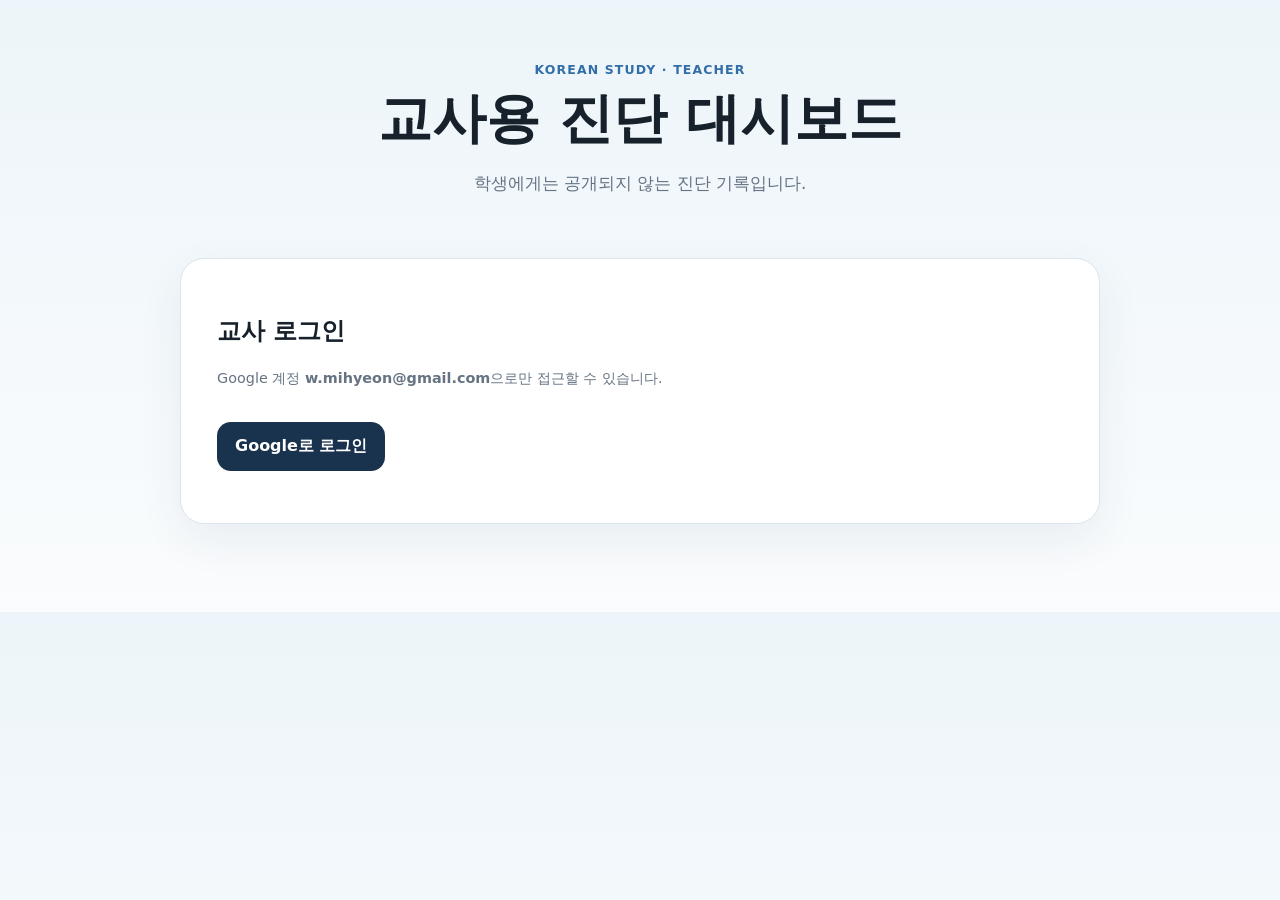
==== teacher.html @ df5fab6c "Add Google-authenticated teacher dashboard" ====
<!doctype html><html lang="ko"><head><meta charset="utf-8"><meta name="viewport" content="width=device-width,initial-scale=1"><title>Korean Study · Teacher</title><link rel="stylesheet" href="style.css"></head><body><main class="shell"><header class="hero"><div class="kicker">KOREAN STUDY · TEACHER</div><h1>교사용 진단 대시보드</h1><p>학생에게는 공개되지 않는 진단 기록입니다.</p></header><section id="loginPanel" class="panel"><h2>교사 로그인</h2><p class="help">Google 계정 <strong>w.mihyeon@gmail.com</strong>으로만 접근할 수 있습니다.</p><button id="googleLogin" class="primary">Google로 로그인</button><p id="authMsg" class="msg"></p></section><section id="dashboard" hidden><section class="panel welcome"><div><span class="tag">PRIVATE TEACHER VIEW</span><h2>Assessment 결과</h2><p class="help">말하기의 음성 인식문은 AI 발음 점수가 아니라 교사 검토용 보조자료입니다.</p></div><button id="signOut" class="soft">로그아웃</button></section><div id="sessions"></div></section></main><script src="teacher.js"></script></body></html>
---- style.css ----
:root{--navy:#19324d;--blue:#326ea8;--ink:#17212b;--muted:#657383;--bg:#f3f7fa;--line:#dce5ec;--mint:#e8f7f1;--yellow:#fff6cf;--coral:#fff0ea;--white:#fff}*{box-sizing:border-box}body{margin:0;font-family:system-ui,-apple-system,"Noto Sans KR","Malgun Gothic",sans-serif;color:var(--ink);background:linear-gradient(180deg,#edf5fa,#fafcfd)}button,input,select,textarea{font:inherit}.shell{width:min(920px,92vw);margin:0 auto;padding:34px 0 70px}.hero{text-align:center;padding:28px 10px}.kicker,.tag{font-weight:800;letter-spacing:.09em;color:var(--blue);font-size:.78rem}.hero h1{font-size:clamp(2rem,6vw,3.4rem);margin:.35rem 0}.hero p{color:var(--muted);font-size:1.05rem}.panel{background:var(--white);border:1px solid var(--line);border-radius:24px;padding:clamp(20px,4vw,36px);box-shadow:0 16px 45px #1b3a5512;margin:18px 0}.tabs{display:grid;grid-template-columns:1fr 1fr;background:var(--bg);padding:5px;border-radius:15px;margin-bottom:25px}.tabs button{border:0;background:transparent;padding:13px;border-radius:11px;font-weight:800;color:var(--muted)}.tabs button.active{background:white;color:var(--navy);box-shadow:0 3px 10px #00000012}label{display:block;font-weight:800;margin:14px 0 8px}label small{font-weight:600;color:var(--muted)}input,select,textarea{width:100%;padding:14px;border:1px solid #cbd8e2;border-radius:13px;background:white}textarea{resize:vertical}.countries{display:grid;grid-template-columns:repeat(5,1fr);gap:8px}.country{padding:13px 8px;border:1px solid var(--line);border-radius:13px;background:white;cursor:pointer}.country.active{background:var(--navy);color:white;border-color:var(--navy)}.grid2{display:grid;grid-template-columns:1fr 1fr;gap:14px}.help{color:var(--muted);font-size:.9rem;line-height:1.55}.strong{font-weight:700}.primary,.soft,.record{border:0;border-radius:14px;padding:14px 18px;font-weight:800;cursor:pointer}.primary{background:var(--navy);color:white;margin-top:18px}.soft{background:var(--bg);color:var(--navy)}.record{background:#c92e3b;color:white}.msg{color:#b42318;font-weight:700}.welcome{display:flex;justify-content:space-between;align-items:center}.welcome h2{margin:.35rem 0}.steps{height:9px;background:#dce7ef;border-radius:20px;overflow:hidden;margin:20px 4px}.steps span{display:block;height:100%;width:0;background:var(--blue);transition:.25s}.taskhead{display:flex;justify-content:space-between;color:var(--muted)}.task h2{font-size:clamp(1.5rem,4vw,2.1rem)}.prompt{font-size:1.15rem;line-height:1.75;white-space:pre-line}.choices{display:grid;gap:10px;margin-top:18px}.choice{border:1px solid var(--line);background:white;border-radius:14px;padding:14px;text-align:left}.choice.selected{border-color:var(--blue);background:#edf6ff}.speech-actions{display:flex;gap:10px;margin-top:20px}.transcript,.feedback,.summary{padding:16px;border-radius:15px;margin-top:16px;line-height:1.65}.transcript{background:var(--bg)}.feedback{background:var(--mint)}.nav{text-align:right}.scorecards{display:grid;grid-template-columns:repeat(4,1fr);gap:10px;margin:22px 0}.score{background:var(--bg);border-radius:16px;padding:17px;text-align:center}.score b{display:block;font-size:1.5rem;color:var(--navy)}footer{text-align:center;color:var(--muted);font-size:.82rem;margin-top:30px}@media(max-width:680px){.countries{grid-template-columns:1fr 1fr}.grid2,.scorecards{grid-template-columns:1fr 1fr}.welcome{align-items:flex-start;gap:12px}.shell{width:min(94vw,920px)}}@media print{.hero,#gate,#assessment,footer,#printBtn,#restartBtn{display:none!important}body{background:white}.panel{box-shadow:none;border:0}#done{display:block!important}}
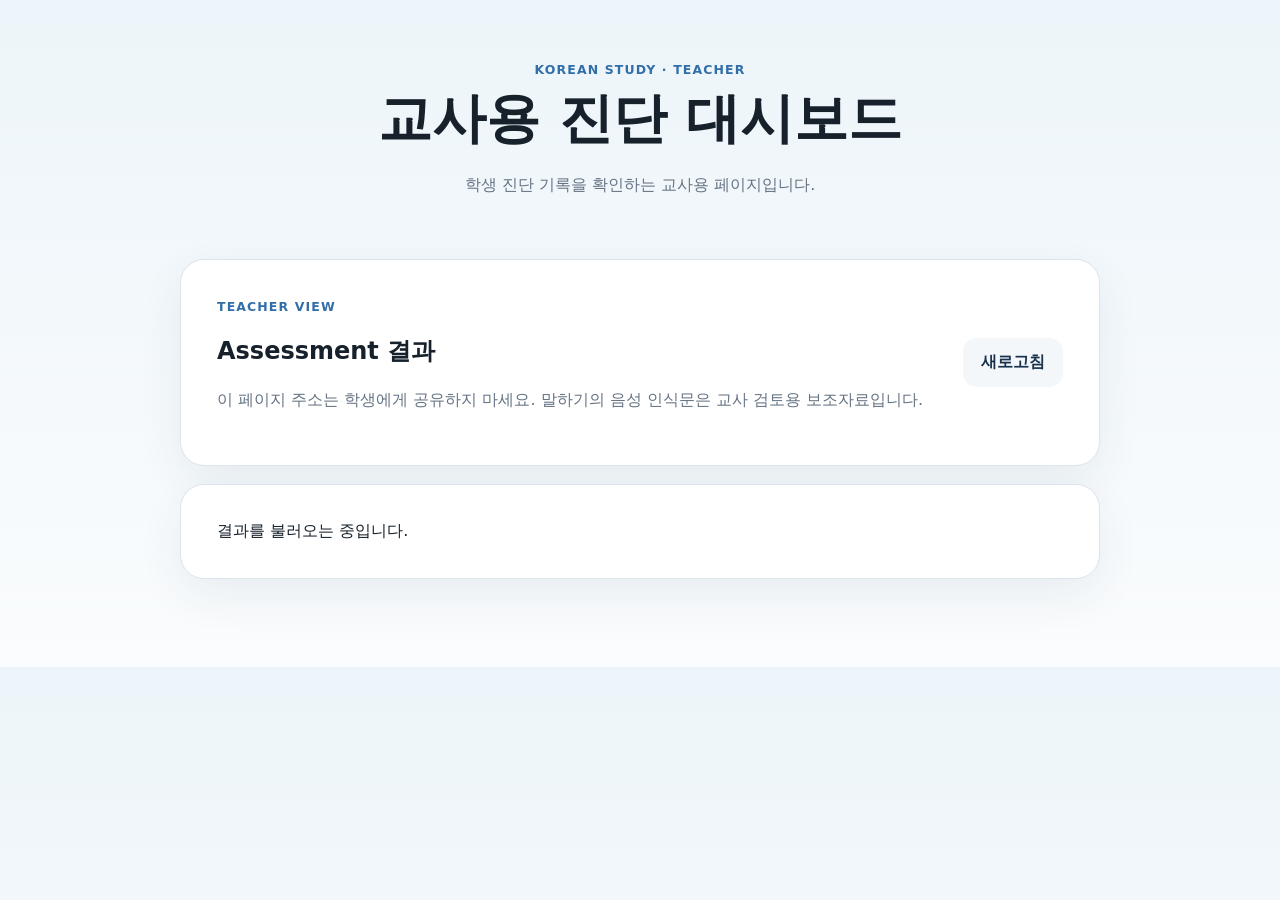
==== commit 5db190a5: "Make teacher dashboard accessible by direct link" ====
--- a/teacher.html
+++ b/teacher.html
@@ -1 +1 @@
-<!doctype html><html lang="ko"><head><meta charset="utf-8"><meta name="viewport" content="width=device-width,initial-scale=1"><title>Korean Study · Teacher</title><link rel="stylesheet" href="style.css"></head><body><main class="shell"><header class="hero"><div class="kicker">KOREAN STUDY · TEACHER</div><h1>교사용 진단 대시보드</h1><p>학생에게는 공개되지 않는 진단 기록입니다.</p></header><section id="loginPanel" class="panel"><h2>교사 로그인</h2><p class="help">Google 계정 <strong>w.mihyeon@gmail.com</strong>으로만 접근할 수 있습니다.</p><button id="googleLogin" class="primary">Google로 로그인</button><p id="authMsg" class="msg"></p></section><section id="dashboard" hidden><section class="panel welcome"><div><span class="tag">PRIVATE TEACHER VIEW</span><h2>Assessment 결과</h2><p class="help">말하기의 음성 인식문은 AI 발음 점수가 아니라 교사 검토용 보조자료입니다.</p></div><button id="signOut" class="soft">로그아웃</button></section><div id="sessions"></div></section></main><script src="teacher.js"></script></body></html>+<!doctype html><html lang="ko"><head><meta charset="utf-8"><meta name="viewport" content="width=device-width,initial-scale=1"><meta name="robots" content="noindex,nofollow"><title>Korean Study · Teacher</title><link rel="stylesheet" href="style.css"></head><body><main class="shell"><header class="hero"><div class="kicker">KOREAN STUDY · TEACHER</div><h1>교사용 진단 대시보드</h1><p>학생 진단 기록을 확인하는 교사용 페이지입니다.</p></header><section id="dashboard"><section class="panel welcome"><div><span class="tag">TEACHER VIEW</span><h2>Assessment 결과</h2><p class="help">이 페이지 주소는 학생에게 공유하지 마세요. 말하기의 음성 인식문은 교사 검토용 보조자료입니다.</p></div><button id="refresh" class="soft">새로고침</button></section><div id="sessions"><section class="panel">결과를 불러오는 중입니다.</section></div></section></main><script src="teacher.js"></script></body></html>
--- a/style.css
+++ b/style.css
@@ -1 +1 @@
-:root{--navy:#19324d;--blue:#326ea8;--ink:#17212b;--muted:#657383;--bg:#f3f7fa;--line:#dce5ec;--mint:#e8f7f1;--yellow:#fff6cf;--coral:#fff0ea;--white:#fff}*{box-sizing:border-box}body{margin:0;font-family:system-ui,-apple-system,"Noto Sans KR","Malgun Gothic",sans-serif;color:var(--ink);background:linear-gradient(180deg,#edf5fa,#fafcfd)}button,input,select,textarea{font:inherit}.shell{width:min(920px,92vw);margin:0 auto;padding:34px 0 70px}.hero{text-align:center;padding:28px 10px}.kicker,.tag{font-weight:800;letter-spacing:.09em;color:var(--blue);font-size:.78rem}.hero h1{font-size:clamp(2rem,6vw,3.4rem);margin:.35rem 0}.hero p{color:var(--muted);font-size:1.05rem}.panel{background:var(--white);border:1px solid var(--line);border-radius:24px;padding:clamp(20px,4vw,36px);box-shadow:0 16px 45px #1b3a5512;margin:18px 0}.tabs{display:grid;grid-template-columns:1fr 1fr;background:var(--bg);padding:5px;border-radius:15px;margin-bottom:25px}.tabs button{border:0;background:transparent;padding:13px;border-radius:11px;font-weight:800;color:var(--muted)}.tabs button.active{background:white;color:var(--navy);box-shadow:0 3px 10px #00000012}label{display:block;font-weight:800;margin:14px 0 8px}label small{font-weight:600;color:var(--muted)}input,select,textarea{width:100%;padding:14px;border:1px solid #cbd8e2;border-radius:13px;background:white}textarea{resize:vertical}.countries{display:grid;grid-template-columns:repeat(5,1fr);gap:8px}.country{padding:13px 8px;border:1px solid var(--line);border-radius:13px;background:white;cursor:pointer}.country.active{background:var(--navy);color:white;border-color:var(--navy)}.grid2{display:grid;grid-template-columns:1fr 1fr;gap:14px}.help{color:var(--muted);font-size:.9rem;line-height:1.55}.strong{font-weight:700}.primary,.soft,.record{border:0;border-radius:14px;padding:14px 18px;font-weight:800;cursor:pointer}.primary{background:var(--navy);color:white;margin-top:18px}.soft{background:var(--bg);color:var(--navy)}.record{background:#c92e3b;color:white}.msg{color:#b42318;font-weight:700}.welcome{display:flex;justify-content:space-between;align-items:center}.welcome h2{margin:.35rem 0}.steps{height:9px;background:#dce7ef;border-radius:20px;overflow:hidden;margin:20px 4px}.steps span{display:block;height:100%;width:0;background:var(--blue);transition:.25s}.taskhead{display:flex;justify-content:space-between;color:var(--muted)}.task h2{font-size:clamp(1.5rem,4vw,2.1rem)}.prompt{font-size:1.15rem;line-height:1.75;white-space:pre-line}.choices{display:grid;gap:10px;margin-top:18px}.choice{border:1px solid var(--line);background:white;border-radius:14px;padding:14px;text-align:left}.choice.selected{border-color:var(--blue);background:#edf6ff}.speech-actions{display:flex;gap:10px;margin-top:20px}.transcript,.feedback,.summary{padding:16px;border-radius:15px;margin-top:16px;line-height:1.65}.transcript{background:var(--bg)}.feedback{background:var(--mint)}.nav{text-align:right}.scorecards{display:grid;grid-template-columns:repeat(4,1fr);gap:10px;margin:22px 0}.score{background:var(--bg);border-radius:16px;padding:17px;text-align:center}.score b{display:block;font-size:1.5rem;color:var(--navy)}footer{text-align:center;color:var(--muted);font-size:.82rem;margin-top:30px}@media(max-width:680px){.countries{grid-template-columns:1fr 1fr}.grid2,.scorecards{grid-template-columns:1fr 1fr}.welcome{align-items:flex-start;gap:12px}.shell{width:min(94vw,920px)}}@media print{.hero,#gate,#assessment,footer,#printBtn,#restartBtn{display:none!important}body{background:white}.panel{box-shadow:none;border:0}#done{display:block!important}}+:root{--navy:#19324d;--blue:#326ea8;--ink:#17212b;--muted:#657383;--bg:#f3f7fa;--line:#dce5ec;--mint:#e8f7f1;--white:#fff}*{box-sizing:border-box}body{margin:0;font-family:system-ui,-apple-system,"Noto Sans KR","Malgun Gothic",sans-serif;color:var(--ink);background:linear-gradient(180deg,#edf5fa,#fafcfd)}button,input,select,textarea{font:inherit}.shell{width:min(920px,92vw);margin:auto;padding:34px 0 70px}.hero{text-align:center;padding:28px 10px}.kicker,.tag{font-weight:800;letter-spacing:.09em;color:var(--blue);font-size:.78rem}.hero h1{font-size:clamp(2rem,6vw,3.4rem);margin:.35rem 0}.hero p,.help{color:var(--muted);line-height:1.6}.strong{font-weight:800}.panel{background:white;border:1px solid var(--line);border-radius:24px;padding:clamp(20px,4vw,36px);box-shadow:0 16px 45px #1b3a5512;margin:18px 0}label{display:block;font-weight:800;margin:14px 0 8px}input,select,textarea{width:100%;padding:14px;border:1px solid #cbd8e2;border-radius:13px}.countries{display:grid;grid-template-columns:repeat(5,1fr);gap:8px}.country{padding:13px 8px;border:1px solid var(--line);border-radius:13px;background:white}.country.active{background:var(--navy);color:white}.grid2{display:grid;grid-template-columns:1fr 1fr;gap:14px}.primary,.soft,.record,.listen{border:0;border-radius:14px;padding:14px 18px;font-weight:800;cursor:pointer}.primary{background:var(--navy);color:white;margin-top:18px}.soft{background:var(--bg);color:var(--navy)}.record{background:#c92e3b;color:white}.listen{background:var(--blue);color:white;margin:10px 8px 10px 0}.msg{color:#b42318;font-weight:700}.welcome{display:flex;justify-content:space-between;align-items:center}.steps{height:9px;background:#dce7ef;border-radius:20px;overflow:hidden;margin:20px 4px}.steps span{display:block;height:100%;background:var(--blue)}.taskhead{display:flex;justify-content:space-between;color:var(--muted);gap:12px}.prompt{font-size:1.15rem;line-height:1.75;white-space:pre-line}.choices{display:grid;gap:10px;margin-top:18px}.choice{padding:14px;border:1px solid var(--line);background:white;border-radius:14px;text-align:left}.choice.selected{background:#edf6ff;border-color:var(--blue)}.method,.speech-actions{display:flex;gap:10px;flex-wrap:wrap}.paper,.transcript{padding:18px;background:var(--bg);border-radius:15px;margin-top:14px;line-height:1.65}.paper button{display:block;margin-top:12px}.nav{text-align:right}.done{text-align:center;padding:55px 30px}.complete{width:72px;height:72px;border-radius:50%;background:var(--mint);display:grid;place-items:center;margin:auto;font-size:2rem;color:#15735b;font-weight:900}.done h2{font-size:2rem}.teacher-response{border-top:1px solid var(--line);padding:18px 0}.teacher-response:first-of-type{margin-top:18px}.teacher-response b{display:block;margin:6px 0}.teacher-response p{background:var(--bg);padding:12px 14px;border-radius:12px;white-space:pre-line}.teacher-response small{color:var(--muted)}footer{text-align:center;color:var(--muted);font-size:.82rem;margin-top:30px}@media(max-width:680px){.countries,.grid2{grid-template-columns:1fr 1fr}.welcome,.taskhead{align-items:flex-start;flex-direction:column}}
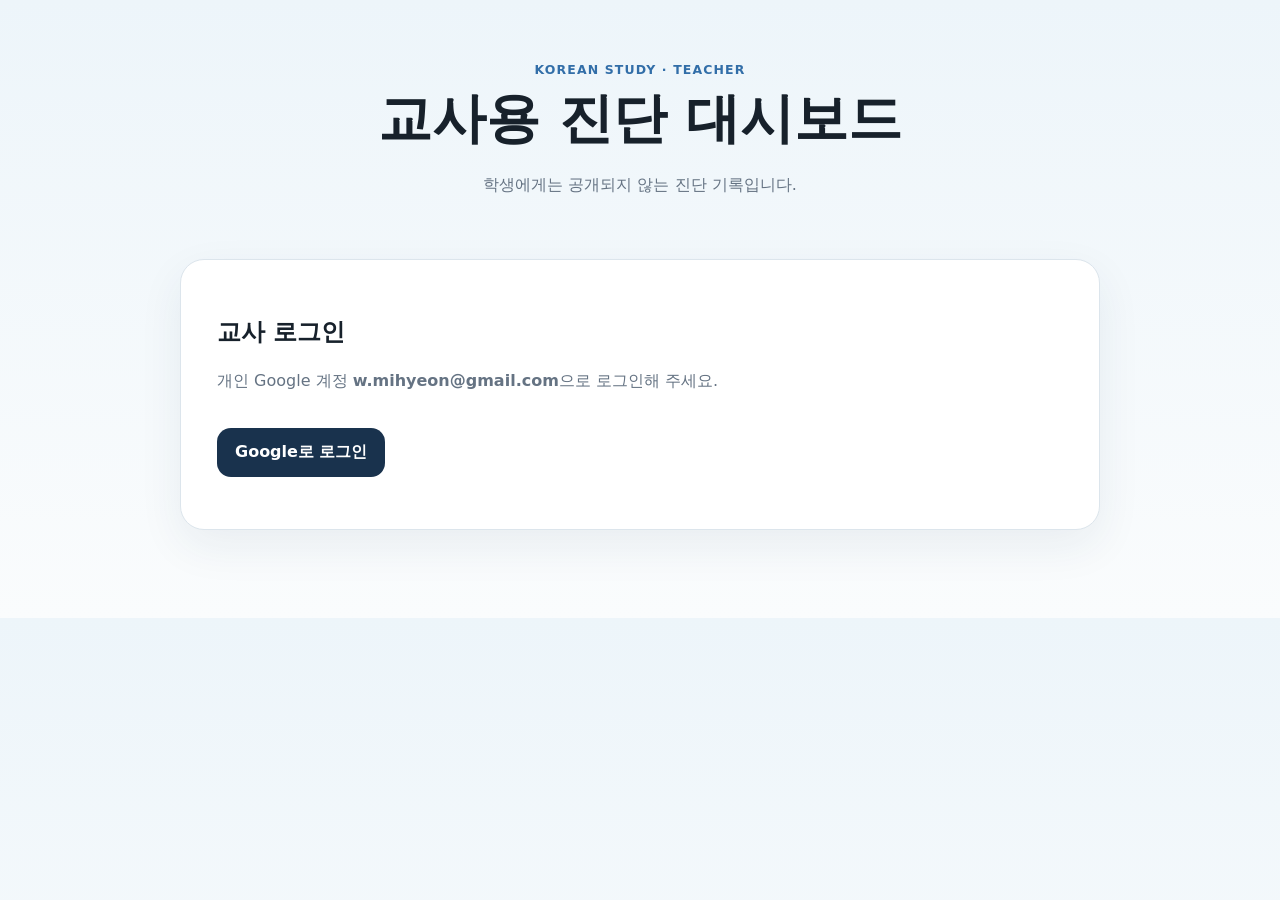
==== commit 02658f35: "Restore secure Google teacher login" ====
--- a/teacher.html
+++ b/teacher.html
@@ -1 +1 @@
-<!doctype html><html lang="ko"><head><meta charset="utf-8"><meta name="viewport" content="width=device-width,initial-scale=1"><meta name="robots" content="noindex,nofollow"><title>Korean Study · Teacher</title><link rel="stylesheet" href="style.css"></head><body><main class="shell"><header class="hero"><div class="kicker">KOREAN STUDY · TEACHER</div><h1>교사용 진단 대시보드</h1><p>학생 진단 기록을 확인하는 교사용 페이지입니다.</p></header><section id="dashboard"><section class="panel welcome"><div><span class="tag">TEACHER VIEW</span><h2>Assessment 결과</h2><p class="help">이 페이지 주소는 학생에게 공유하지 마세요. 말하기의 음성 인식문은 교사 검토용 보조자료입니다.</p></div><button id="refresh" class="soft">새로고침</button></section><div id="sessions"><section class="panel">결과를 불러오는 중입니다.</section></div></section></main><script src="teacher.js"></script></body></html>+<!doctype html><html lang="ko"><head><meta charset="utf-8"><meta name="viewport" content="width=device-width,initial-scale=1"><meta name="robots" content="noindex,nofollow"><title>Korean Study · Teacher</title><link rel="stylesheet" href="style.css"></head><body><main class="shell"><header class="hero"><div class="kicker">KOREAN STUDY · TEACHER</div><h1>교사용 진단 대시보드</h1><p>학생에게는 공개되지 않는 진단 기록입니다.</p></header><section id="loginPanel" class="panel"><h2>교사 로그인</h2><p class="help">개인 Google 계정 <strong>w.mihyeon@gmail.com</strong>으로 로그인해 주세요.</p><button id="googleLogin" class="primary">Google로 로그인</button><p id="authMsg" class="msg"></p></section><section id="dashboard" hidden><section class="panel welcome"><div><span class="tag">PRIVATE TEACHER VIEW</span><h2>Assessment 결과</h2><p class="help">말하기의 음성 인식문은 교사 검토용 보조자료입니다.</p></div><button id="signOut" class="soft">로그아웃</button></section><div id="sessions"></div></section></main><script src="teacher.js"></script></body></html>
